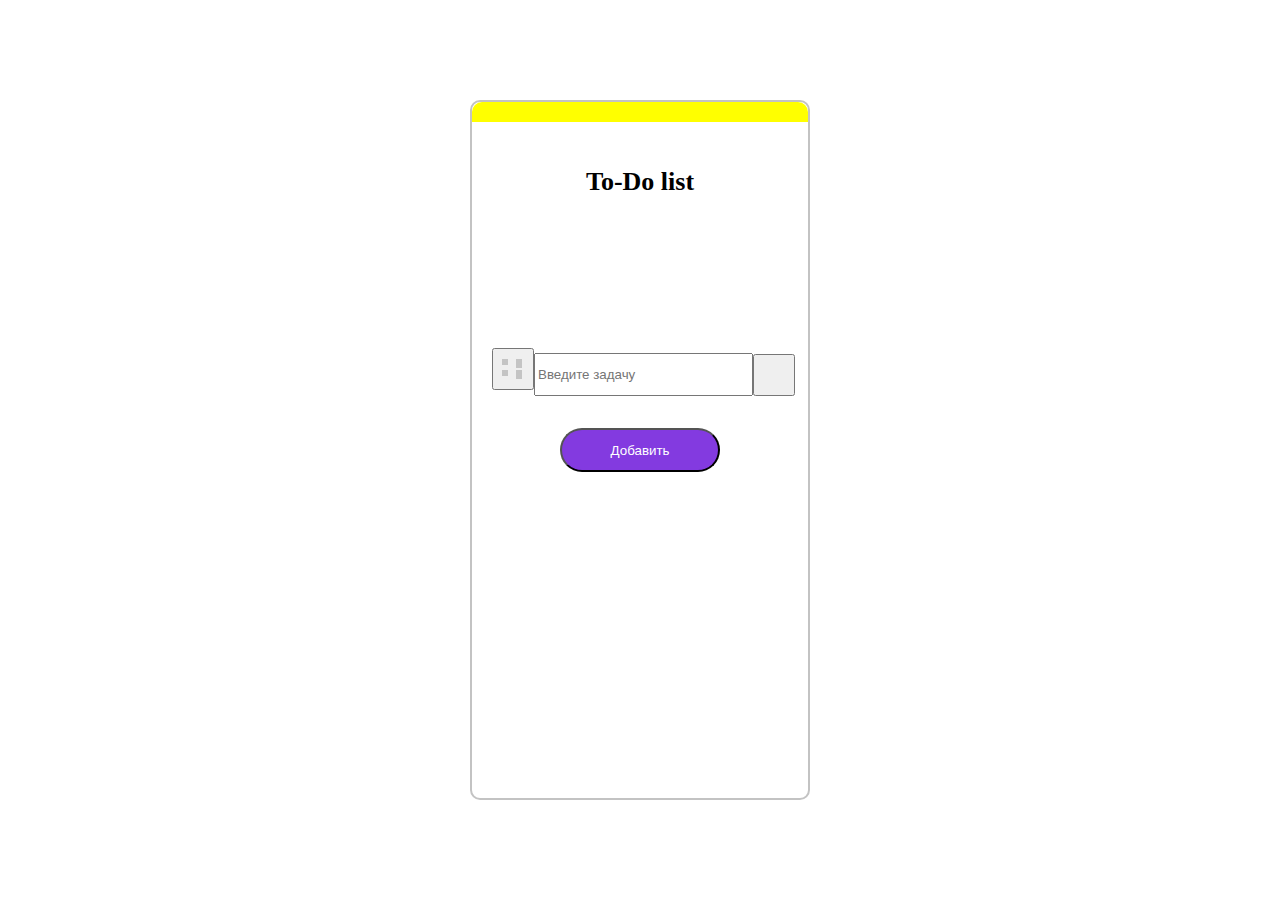
==== project.html @ 217b353e "try to positioning" ====
<!DOCTYPE html>
<html>
<head>
    <meta charset='utf-8'>
    <meta http-equiv='X-UA-Compatible' content='IE=edge'>
    <title>PROJECT</title>
    <meta name='viewport' content='width=device-width, initial-scale=1'>
       <link rel='stylesheet' type='text/css' media='screen' href='styles.css'>  
   
</head>
<body>
    <div class="block">
        <h1 class="header">To-Do list</h1>
    <div>   
    <button class="dragItem">
        <table id="Group">
            <tbody>
                <tr>
                    <td id="Ellipse2"></td>
                    <td id="Ellipse3"></td>
                </tr>
                <tr>
                    <td id="Ellipse5"></td>
                    <td id="Ellipse6"></td>
                </tr>
            </tbody>
        </table>
    </button>
    <input type="text" class="task" placeholder="Введите задачу">
    <button class="delItem"></button></div>
    <br>
    <button class="addButton">Добавить</button>
        
    </div>

    
  <script src='scripts.js'></script>
 </body>

</html>

 <!-- <div><main class="main">
            <table class="textArea">
                <tr>
                    <td><div id="Ellipse2"></div><div id="Ellipse3"></div><div id="Ellipse5"></div><div id="Ellipse6"></div></td>
                    <td>johnsmith@site.com</td>
                    <td>John Smith</td>
                  </tr>
              </table>
              <br> -->
---- styles.css ----
body {
     display:flex;
     justify-content: center;
     align-content: center;
     min-height: 100vh;
     margin: 0;
     padding-top: 100px;
     padding-bottom: 100px;
     box-sizing: border-box;
}

.block {

    width: 336px;
    /* height: 236px; */
    border: 2px solid #c3c3c3;
    border-radius: 10px;  
}
.header {
    border-top: 20px solid yellow;
    border-top-right-radius: 10px;
    border-top-left-radius: 10px;
    text-align: center;
    color:black;
    font-family: Roboto;
    font-size: 26px;
    font-weight: 900;
    line-height: 30px;
    letter-spacing: 0em;
    text-align: center;
    margin: 0;
    padding-top: 45px;
    padding-bottom: 157px;

}


.dragItem {
    /* display: inline; */
    width: 42px;
    height: 42px;
    position: relative;
    left: 20px;
    top: -6px;
}

.task {
    /* display: inline; */
    position: relative;
    width: 211px;
    height: 37px;
    left: 16px;
    top: -14px;
}

.delItem {
    /* display: inline; */
    position: relative;
    width: 42px;
    height: 42px;
    left: 12px;

}
/* .dragItem {
    Group 36
}

.addButton {
    /* box-sizing: content-box; */
    /* background-color:#9953F1;
    border-collapse:collapse;
    width: 42px;
    height: 12px;
    border-radius: 25px;
    font-family: Roboto;
    font-size: 14px;
    font-weight: 400;
    line-height: 16px;
    letter-spacing: 0em;
    padding-top: 175px;
    padding-bottom: 19px;
    */ 
    /* 
top: -951px
left: 144px */


  

.addButton {
    background-color: #833AE0;
    border-collapse: collapse;
    width: 160px;
    height: 44px;
    border-radius: 25px;
    font-family: 'Segoe UI', Tahoma, Geneva, Verdana, sans-serif;
    color: white;
    text-align: center;
    /* vertical-align: middle; */
    align-content: center;
    display: block;
    margin-left: auto;
    margin-right: auto;

}





#Group {
position: relative;
width: 24px;
height: 24px;
text-align: center;
/* left: 451px;
top: 363px; */

}

#Ellipse2 {
position: absolute;
width: 4px;
height: 4px;
/* left: 451px;
top: 363px; */
background: #C4C4C4;
/* left: 43px;
top: 131px; */
}


#Ellipse3 {
position: relative;
width: 4px;
height: 1px;
/* left: 451px; */
/* top: 371px; */

background: #C4C4C4;
}


#Ellipse5 {
position: absolute;
width: 4px;
height:4px;
/* left: 459px;
top: 363px; */

background: #C4C4C4;
}


#Ellipse6 {
position: relative;
width: 4px;
height: 1px;
/* left: 459px;
top: 371px; */

background: #C4C4C4;
}
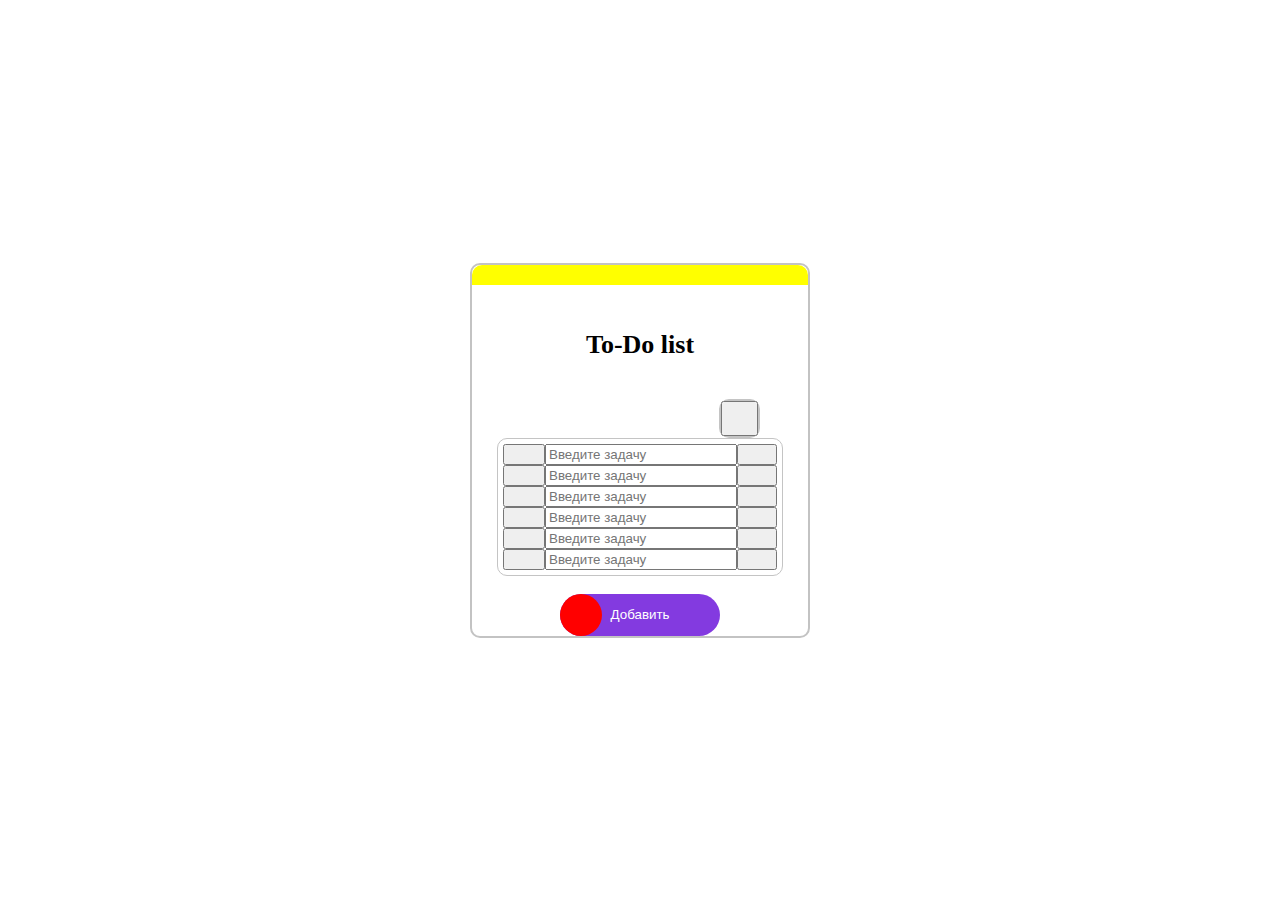
==== commit 5e120091: "Sort_item" ====
--- a/project.html
+++ b/project.html
@@ -11,41 +11,43 @@
 <body>
     <div class="block">
         <h1 class="header">To-Do list</h1>
-    <div>   
-    <button class="dragItem">
-        <table id="Group">
-            <tbody>
-                <tr>
-                    <td id="Ellipse2"></td>
-                    <td id="Ellipse3"></td>
-                </tr>
-                <tr>
-                    <td id="Ellipse5"></td>
-                    <td id="Ellipse6"></td>
-                </tr>
-            </tbody>
-        </table>
-    </button>
-    <input type="text" class="task" placeholder="Введите задачу">
-    <button class="delItem"></button></div>
-    <br>
-    <button class="addButton">Добавить</button>
-        
-    </div>
-
-    
+        <div class="sort-item"><button id="sort-item"></button></div>
+        <div class="wrapper">
+            <div class="row-item">
+            <button class="dragItem"></button>
+            <input class="task" type="text" placeholder="Введите задачу" />
+            <button class="delItem"></button>
+            </div>
+            <div class="row-item">
+            <button class="dragItem"></button>
+            <input class="task" type="text" placeholder="Введите задачу" />
+            <button class="delItem"></button>
+            </div>
+            <div class="row-item">
+            <button class="dragItem"></button>
+            <input class="task" type="text" placeholder="Введите задачу" />
+            <button class="delItem"></button>
+            </div>
+            <div class="row-item">
+            <button class="dragItem"></button>
+            <input class="task" type="text" placeholder="Введите задачу" />
+            <button class="delItem"></button>
+            </div>
+            <div class="row-item">
+            <button class="dragItem"></button>
+            <input class="task" type="text" placeholder="Введите задачу" />
+            <button class="delItem"></button>
+            </div>
+            <div class="row-item">
+            <button class="dragItem"></button>
+            <input class="task" type="text" placeholder="Введите задачу" />
+            <button class="delItem"></button>
+            </div>
+        </div>
+  
+        <button class="addButton">Добавить</button>
+    </div>    
   <script src='scripts.js'></script>
  </body>
 
-</html>
-
- <!-- <div><main class="main">
-            <table class="textArea">
-                <tr>
-                    <td><div id="Ellipse2"></div><div id="Ellipse3"></div><div id="Ellipse5"></div><div id="Ellipse6"></div></td>
-                    <td>johnsmith@site.com</td>
-                    <td>John Smith</td>
-                  </tr>
-              </table>
-              <br> -->
-              +</html>--- a/styles.css
+++ b/styles.css
@@ -1,21 +1,23 @@
 body {
-     display:flex;
-     justify-content: center;
-     align-content: center;
-     min-height: 100vh;
-     margin: 0;
-     padding-top: 100px;
-     padding-bottom: 100px;
-     box-sizing: border-box;
+    display:flex;
+    justify-content: center;
+    align-content: center;
+    min-height: 100vh;
+    margin: 0;
+    padding-top: 100px;
+    padding-bottom: 100px;
+    box-sizing: border-box;
+    align-items: center
 }
 
 .block {
-
     width: 336px;
     /* height: 236px; */
     border: 2px solid #c3c3c3;
     border-radius: 10px;  
-}
+    position: relative;
+ }
+
 .header {
     border-top: 20px solid yellow;
     border-top-right-radius: 10px;
@@ -30,62 +32,57 @@
     text-align: center;
     margin: 0;
     padding-top: 45px;
-    padding-bottom: 157px;
+    padding-bottom: 39px;
+ }
 
-}
+ .sort-item {
+    display: grid;
+    height: 35px;
+    border-radius: 10px;
+    border: 2px solid #C4C4C4;
+    margin-left: 247px;
+    margin-right: 48px;
+   
+    /* display: inline-block;
+    border: 2px solid #c3c3c3;
+    border-radius: 5px; 
+    width: 39px;
+    height: 39px;
+    position: absolute;
+    top: 92px;
+    right: 48px; */
+    
 
+ }
 
-.dragItem {
-    /* display: inline; */
-    width: 42px;
-    height: 42px;
-    position: relative;
-    left: 20px;
-    top: -6px;
-}
+ .wrapper {
+    border-radius: 10px;
+    border: 1px solid #C4C4C4;
+    padding: 5px;
+    margin-left: 25px;
+    margin-right: 25px;
+    margin-bottom: 18px;
+    max-height: 50vh;
+    overflow-y: scroll;
+ }
 
-.task {
-    /* display: inline; */
-    position: relative;
-    width: 211px;
-    height: 37px;
-    left: 16px;
-    top: -14px;
-}
+ .row-item {
+    display: grid;
+    grid-template-columns: 42px 1fr 40px;
+ }
+ 
+ .dragItem {
+    grid-column: 1/2;
+ }
 
-.delItem {
-    /* display: inline; */
-    position: relative;
-    width: 42px;
-    height: 42px;
-    left: 12px;
+ .task {
+    grid-column: 2/3;
+ }
 
-}
-/* .dragItem {
-    Group 36
-}
+ .delItem {
+    grid-column: 3/4;
+ }
 
-.addButton {
-    /* box-sizing: content-box; */
-    /* background-color:#9953F1;
-    border-collapse:collapse;
-    width: 42px;
-    height: 12px;
-    border-radius: 25px;
-    font-family: Roboto;
-    font-size: 14px;
-    font-weight: 400;
-    line-height: 16px;
-    letter-spacing: 0em;
-    padding-top: 175px;
-    padding-bottom: 19px;
-    */ 
-    /* 
-top: -951px
-left: 144px */
-
-
-  
 
 .addButton {
     background-color: #833AE0;
@@ -104,60 +101,32 @@
 
 }
 
-
-
-
-
-#Group {
-position: relative;
-width: 24px;
-height: 24px;
-text-align: center;
-/* left: 451px;
-top: 363px; */
-
-}
-
-#Ellipse2 {
-position: absolute;
-width: 4px;
-height: 4px;
-/* left: 451px;
-top: 363px; */
-background: #C4C4C4;
-/* left: 43px;
-top: 131px; */
-}
-
-
-#Ellipse3 {
-position: relative;
-width: 4px;
-height: 1px;
-/* left: 451px; */
-/* top: 371px; */
-
-background: #C4C4C4;
-}
-
-
-#Ellipse5 {
-position: absolute;
-width: 4px;
-height:4px;
-/* left: 459px;
-top: 363px; */
-
-background: #C4C4C4;
-}
-
-
-#Ellipse6 {
-position: relative;
-width: 4px;
-height: 1px;
-/* left: 459px;
-top: 371px; */
-
-background: #C4C4C4;
-}
+.addButton {
+    position: relative;
+    background-color: #833AE0;
+    border: none;
+    width: 160px;
+    height: 42px;
+    border-radius: 25px;
+    font-family: 'Segoe UI', Tahoma, Geneva, Verdana, sans-serif;
+    color: white;
+    text-align: center;
+    /* vertical-align: middle; */
+    align-content: center;
+    display: block;
+    margin-left: auto;
+    margin-right: auto;
+ }
+ 
+ .addButton::before {
+    content: '';
+    position: absolute;
+    left: 0;
+    top: 0;
+    display: flex;
+    background-color: red;
+    height: 42px;
+    width: 42px;
+    border-radius: 50%;
+ }
+ 
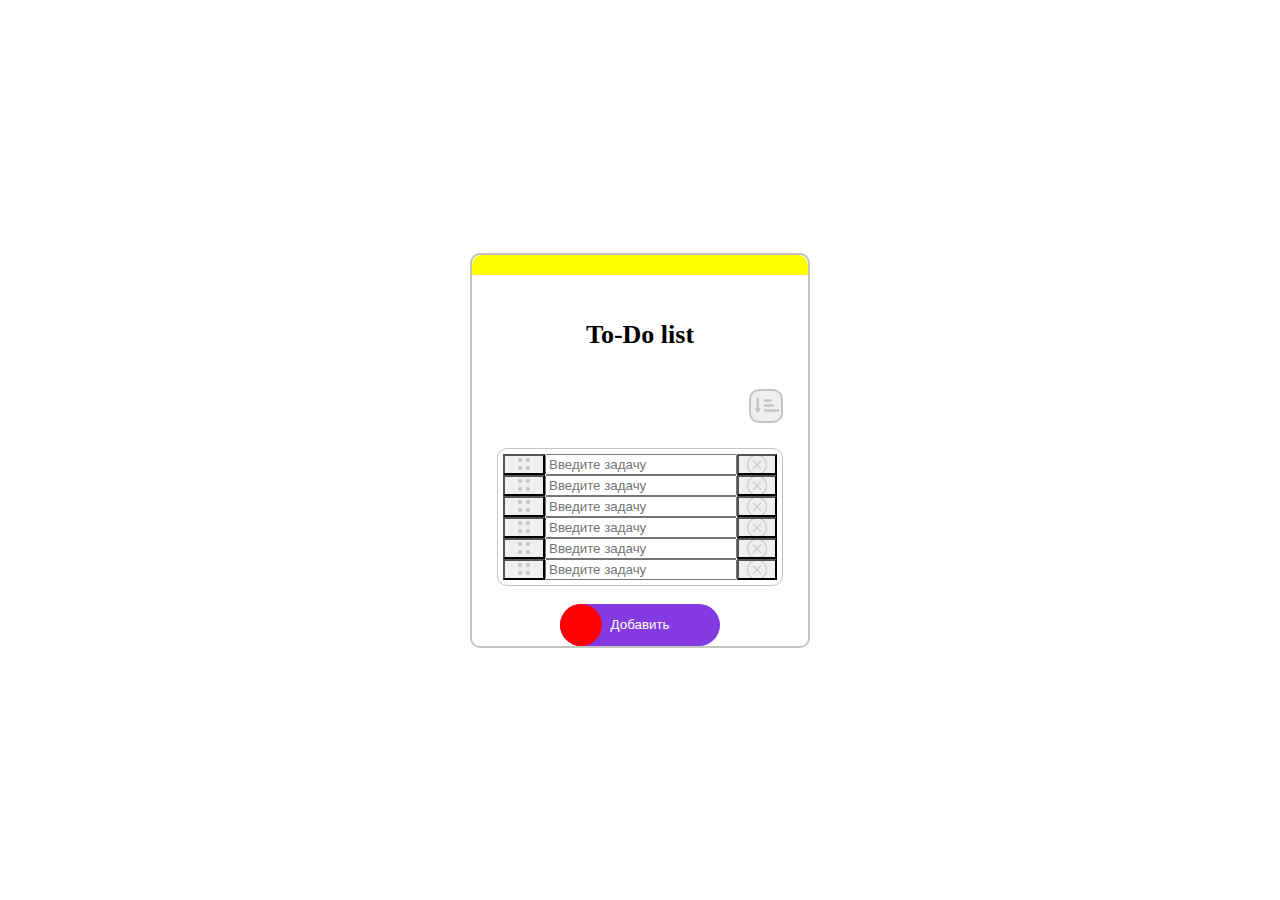
==== commit 8f23d6a0: "add svg icons" ====
--- a/project.html
+++ b/project.html
@@ -11,7 +11,7 @@
 <body>
     <div class="block">
         <h1 class="header">To-Do list</h1>
-        <div class="sort-item"><button id="sort-item"></button></div>
+        <div class="sort-item"><button class="sort-item-button"></button></div>
         <div class="wrapper">
             <div class="row-item">
             <button class="dragItem"></button>
--- a/styles.css
+++ b/styles.css
@@ -36,22 +36,23 @@
  }
 
  .sort-item {
-    display: grid;
-    height: 35px;
-    border-radius: 10px;
-    border: 2px solid #C4C4C4;
-    margin-left: 247px;
-    margin-right: 48px;
+    display: flex;
+    justify-content: flex-end;
+    margin-left: 25px;
+    margin-right: 25px;
+    margin-bottom: 25px;
+ }
    
-    /* display: inline-block;
-    border: 2px solid #c3c3c3;
-    border-radius: 5px; 
-    width: 39px;
-    height: 39px;
-    position: absolute;
-    top: 92px;
-    right: 48px; */
-    
+.sort-item-button {
+   min-height: 25px;
+   min-width: 25px;
+   padding: 15px;
+   border-radius: 10px;
+   border: 2px solid #C4C4C4;
+   background-image: url('./pictures/icon-sort.svg');
+   background-repeat: no-repeat;
+   background-position-x: center;
+   background-position-y: center;
 
  }
 
@@ -73,6 +74,11 @@
  
  .dragItem {
     grid-column: 1/2;
+    background-image: url('./pictures/drag-icon.svg');
+   background-repeat: no-repeat;
+   background-position-x: center;
+   background-position-y: center;
+
  }
 
  .task {
@@ -81,6 +87,11 @@
 
  .delItem {
     grid-column: 3/4;
+    background-image: url('./pictures/del-icon.svg');
+   background-repeat: no-repeat;
+   background-position-x: center;
+   background-position-y: center;
+
  }
 
 
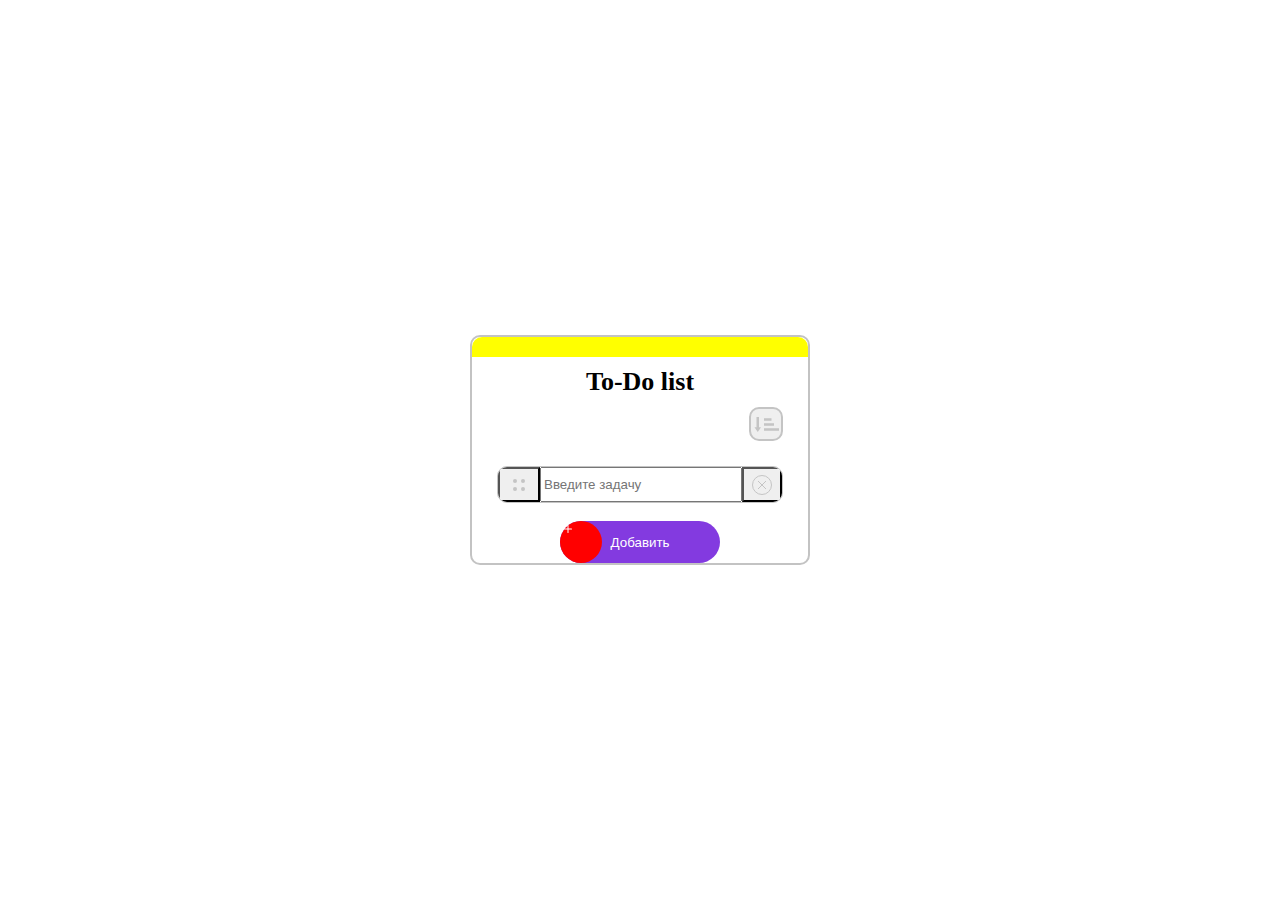
==== commit 50ef93a7: "correction" ====
--- a/project.html
+++ b/project.html
@@ -14,6 +14,11 @@
         <div class="sort-item"><button class="sort-item-button"></button></div>
         <div class="wrapper">
             <div class="row-item">
+            <button class="dragItem"></button>
+            <input class="task" type="text" placeholder="Введите задачу" />
+            <button class="delItem"></button>
+            </div>
+            <!-- <div class="row-item">
             <button class="dragItem"></button>
             <input class="task" type="text" placeholder="Введите задачу" />
             <button class="delItem"></button>
@@ -37,12 +42,7 @@
             <button class="dragItem"></button>
             <input class="task" type="text" placeholder="Введите задачу" />
             <button class="delItem"></button>
-            </div>
-            <div class="row-item">
-            <button class="dragItem"></button>
-            <input class="task" type="text" placeholder="Введите задачу" />
-            <button class="delItem"></button>
-            </div>
+            </div> -->
         </div>
   
         <button class="addButton">Добавить</button>
--- a/styles.css
+++ b/styles.css
@@ -31,8 +31,9 @@
     letter-spacing: 0em;
     text-align: center;
     margin: 0;
-    padding-top: 45px;
-    padding-bottom: 39px;
+    padding: 10px;
+    /* padding-top: 45px;
+    padding-bottom: 39px; */
  }
 
  .sort-item {
@@ -59,7 +60,7 @@
  .wrapper {
     border-radius: 10px;
     border: 1px solid #C4C4C4;
-    padding: 5px;
+    padding: 0px;
     margin-left: 25px;
     margin-right: 25px;
     margin-bottom: 18px;
@@ -70,6 +71,8 @@
  .row-item {
     display: grid;
     grid-template-columns: 42px 1fr 40px;
+    min-height: 35px;
+    border-radius: 10px;
  }
  
  .dragItem {
@@ -96,25 +99,9 @@
 
 
 .addButton {
-    background-color: #833AE0;
-    border-collapse: collapse;
-    width: 160px;
-    height: 44px;
-    border-radius: 25px;
-    font-family: 'Segoe UI', Tahoma, Geneva, Verdana, sans-serif;
-    color: white;
-    text-align: center;
-    /* vertical-align: middle; */
-    align-content: center;
-    display: block;
-    margin-left: auto;
-    margin-right: auto;
-
-}
-
-.addButton {
     position: relative;
-    background-color: #833AE0;
+    padding: 10px;
+     background-color: #833AE0;
     border: none;
     width: 160px;
     height: 42px;
@@ -130,7 +117,7 @@
  }
  
  .addButton::before {
-    content: '';
+    content: url('./pictures/add-icon.svg');
     position: absolute;
     left: 0;
     top: 0;
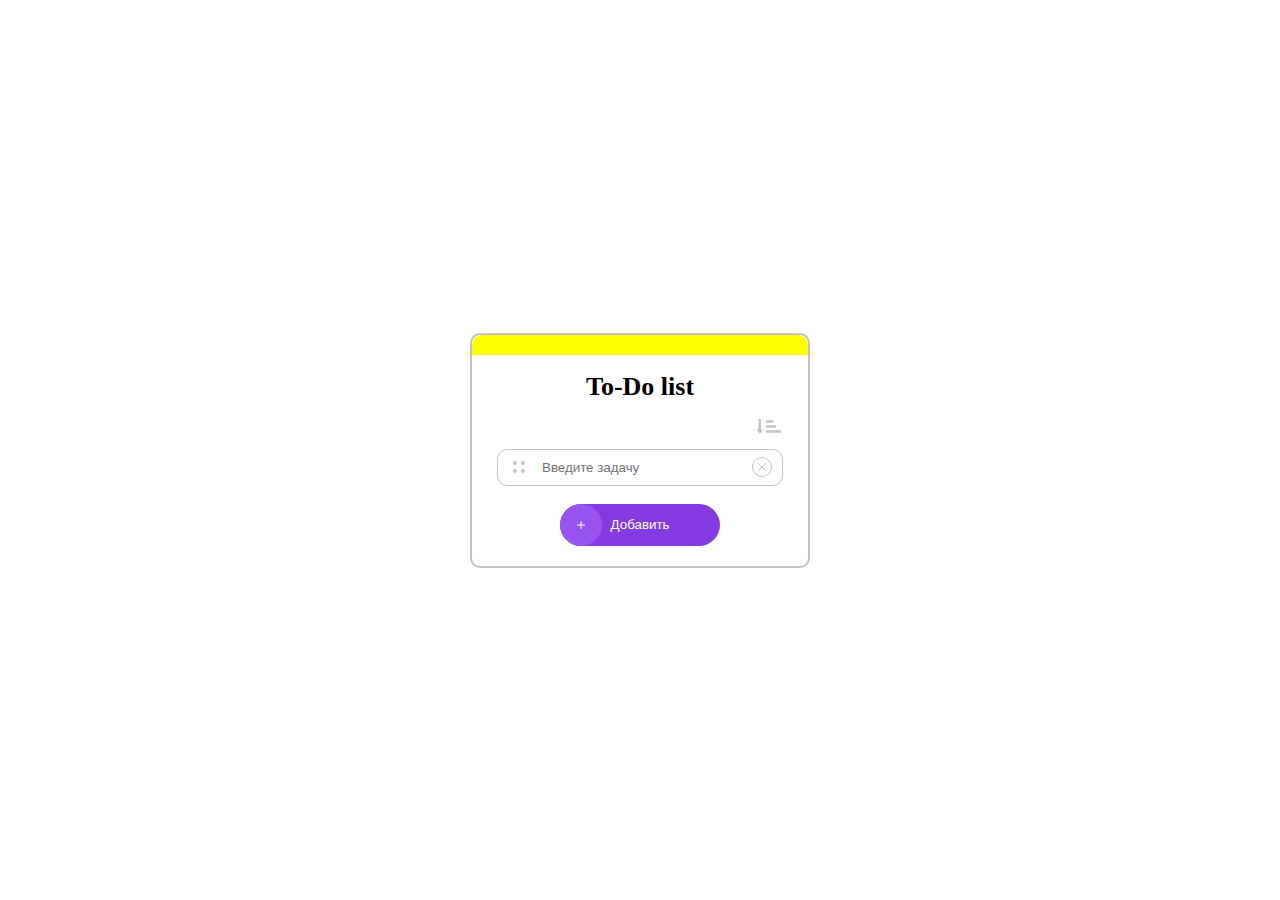
==== commit b97f690b: "first_attempts" ====
--- a/project.html
+++ b/project.html
@@ -13,36 +13,11 @@
         <h1 class="header">To-Do list</h1>
         <div class="sort-item"><button class="sort-item-button"></button></div>
         <div class="wrapper">
-            <div class="row-item">
-            <button class="dragItem"></button>
-            <input class="task" type="text" placeholder="Введите задачу" />
-            <button class="delItem"></button>
+            <div class="row-item" id="rowItem">
+            <button class="dragItem" id="dragItem"></button>
+            <input class="task" type="text" placeholder="Введите задачу"/>
+            <button class="delItem" id="delItem"></button>
             </div>
-            <!-- <div class="row-item">
-            <button class="dragItem"></button>
-            <input class="task" type="text" placeholder="Введите задачу" />
-            <button class="delItem"></button>
-            </div>
-            <div class="row-item">
-            <button class="dragItem"></button>
-            <input class="task" type="text" placeholder="Введите задачу" />
-            <button class="delItem"></button>
-            </div>
-            <div class="row-item">
-            <button class="dragItem"></button>
-            <input class="task" type="text" placeholder="Введите задачу" />
-            <button class="delItem"></button>
-            </div>
-            <div class="row-item">
-            <button class="dragItem"></button>
-            <input class="task" type="text" placeholder="Введите задачу" />
-            <button class="delItem"></button>
-            </div>
-            <div class="row-item">
-            <button class="dragItem"></button>
-            <input class="task" type="text" placeholder="Введите задачу" />
-            <button class="delItem"></button>
-            </div> -->
         </div>
   
         <button class="addButton">Добавить</button>
--- a/styles.css
+++ b/styles.css
@@ -32,8 +32,7 @@
     text-align: center;
     margin: 0;
     padding: 10px;
-    /* padding-top: 45px;
-    padding-bottom: 39px; */
+    padding-top: 17px;
  }
 
  .sort-item {
@@ -41,20 +40,20 @@
     justify-content: flex-end;
     margin-left: 25px;
     margin-right: 25px;
-    margin-bottom: 25px;
+    margin-bottom: 7px;
+   
  }
    
 .sort-item-button {
    min-height: 25px;
    min-width: 25px;
    padding: 15px;
-   border-radius: 10px;
-   border: 2px solid #C4C4C4;
    background-image: url('./pictures/icon-sort.svg');
    background-repeat: no-repeat;
    background-position-x: center;
    background-position-y: center;
-
+   background-color: transparent;
+   border: none;
  }
 
  .wrapper {
@@ -65,7 +64,8 @@
     margin-right: 25px;
     margin-bottom: 18px;
     max-height: 50vh;
-    overflow-y: scroll;
+    overflow-y: auto;
+
  }
 
  .row-item {
@@ -73,6 +73,7 @@
     grid-template-columns: 42px 1fr 40px;
     min-height: 35px;
     border-radius: 10px;
+    background-color: transparent;
  }
  
  .dragItem {
@@ -81,11 +82,15 @@
    background-repeat: no-repeat;
    background-position-x: center;
    background-position-y: center;
+   background-color: transparent;
+   border: none;
 
  }
 
  .task {
     grid-column: 2/3;
+    background-color: transparent;
+    border: none;
  }
 
  .delItem {
@@ -94,6 +99,8 @@
    background-repeat: no-repeat;
    background-position-x: center;
    background-position-y: center;
+   background-color: transparent;
+   border: none;
 
  }
 
@@ -114,15 +121,19 @@
     display: block;
     margin-left: auto;
     margin-right: auto;
+    margin-bottom: 20px;
  }
  
  .addButton::before {
-    content: url('./pictures/add-icon.svg');
+    content: '';
+    background-image: url('./pictures/add-icon.svg');
+    background-repeat: no-repeat;
+    background-position: center center;
     position: absolute;
     left: 0;
     top: 0;
     display: flex;
-    background-color: red;
+    background-color: rgba(153, 83, 241, 1);
     height: 42px;
     width: 42px;
     border-radius: 50%;
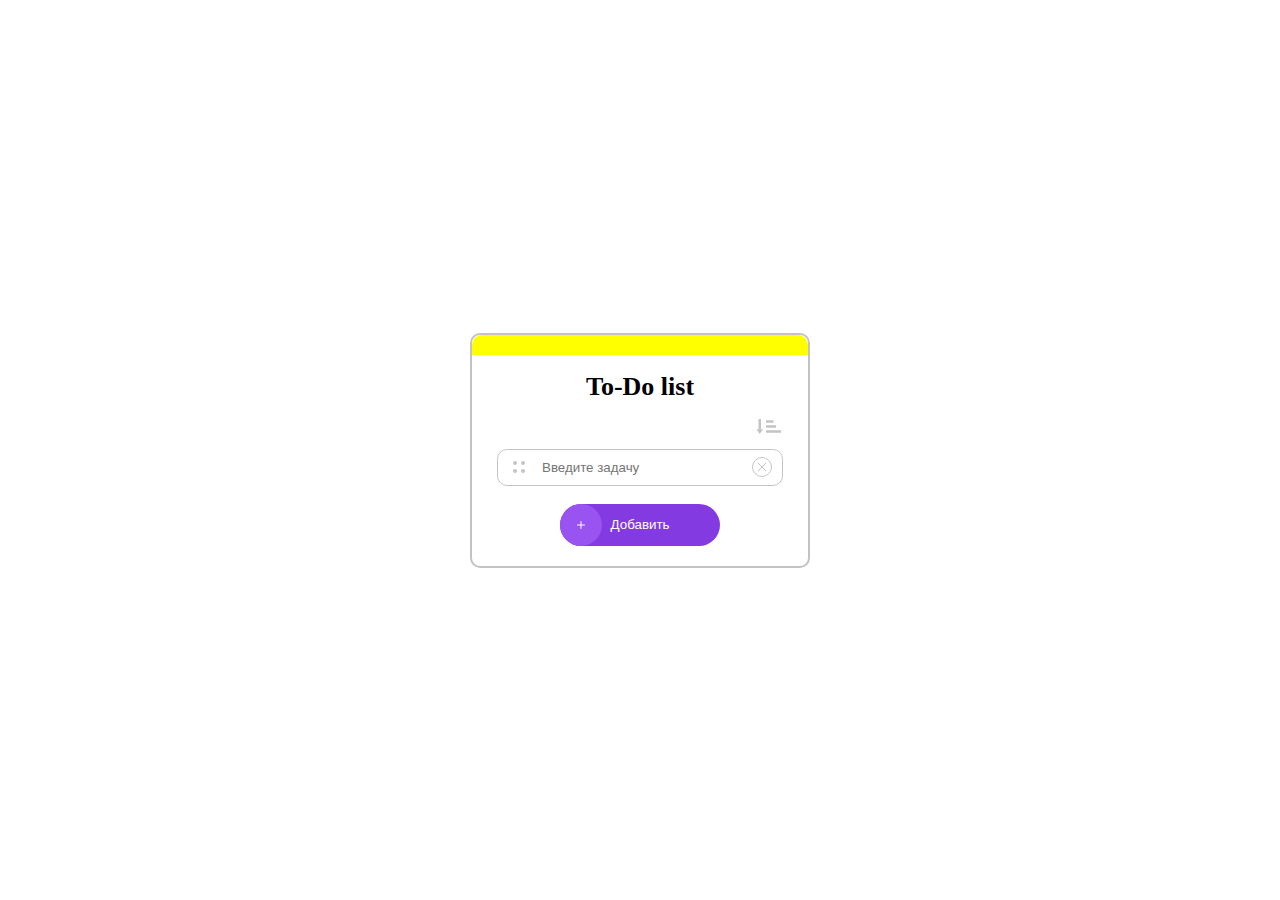
==== commit cbc0d24d: "sortItemSetup" ====
--- a/project.html
+++ b/project.html
@@ -12,15 +12,34 @@
     <div class="block">
         <h1 class="header">To-Do list</h1>
         <div class="sort-item"><button class="sort-item-button"></button></div>
-        <div class="wrapper">
+        <div class="wrapper" id="wrapper">
             <div class="row-item" id="rowItem">
             <button class="dragItem" id="dragItem"></button>
             <input class="task" type="text" placeholder="Введите задачу"/>
             <button class="delItem" id="delItem"></button>
             </div>
+
+                <!-- <div class="row-item" id="rowItem">
+                <button class="dragItem" id="dragItem"></button>
+                <input class="task" type="text" placeholder="Введите задачу"/>
+                <button class="delItem" id="delItem"></button>
+                </div>
+
+                <div class="row-item" id="rowItem">
+                    <button class="dragItem" id="dragItem"></button>
+                    <input class="task" type="text" placeholder="Введите задачу"/>
+                    <button class="delItem" id="delItem"></button>
+                </div>
+
+
+                    <div class="row-item" id="rowItem">
+                        <button class="dragItem" id="dragItem"></button>
+                        <input class="task" type="text" placeholder="Введите задачу"/>
+                        <button class="delItem" id="delItem"></button>
+            </div> -->
         </div>
   
-        <button class="addButton">Добавить</button>
+        <div><button class="addButton">Добавить</button></div>
     </div>    
   <script src='scripts.js'></script>
  </body>
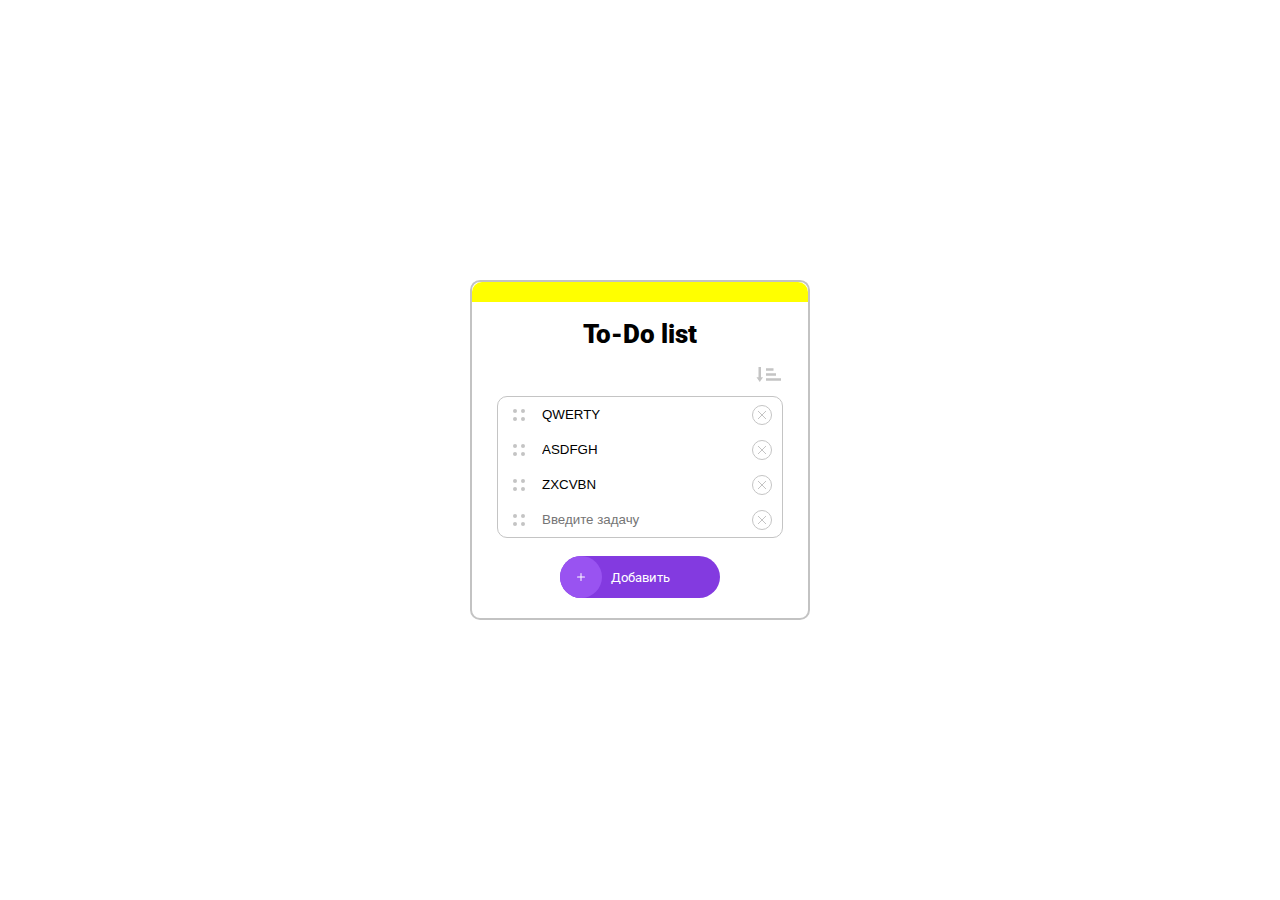
==== commit 81b5229c: "CYCLE_ATTEMPTS" ====
--- a/project.html
+++ b/project.html
@@ -5,7 +5,10 @@
     <meta http-equiv='X-UA-Compatible' content='IE=edge'>
     <title>PROJECT</title>
     <meta name='viewport' content='width=device-width, initial-scale=1'>
-       <link rel='stylesheet' type='text/css' media='screen' href='styles.css'>  
+    <link rel="preconnect" href="https://fonts.googleapis.com">
+    <link rel="preconnect" href="https://fonts.gstatic.com" crossorigin>
+    <link href="https://fonts.googleapis.com/css2?family=Roboto:ital,wght@0,100;0,300;0,500;0,700;1,100;1,300;1,400;1,500;1,700;1,900&display=swap" rel="stylesheet">
+    <link rel='stylesheet' type='text/css' media='screen' href='styles.css'>  
    
 </head>
 <body>
@@ -13,18 +16,20 @@
         <h1 class="header">To-Do list</h1>
         <div class="sort-item"><button class="sort-item-button"></button></div>
         <div class="wrapper" id="wrapper">
+
+            <div class="row-item"> <button class="dragItem"> </button> <input class="task" type="text" value="QWERTY"/> 
+                <button class="delItem" id="delItem"></button> 
+            </div>
+            <div class="row-item"> <button class="dragItem"></button> <input class="task" type="text" value="ASDFGH"/> <button class="delItem" id="delItem"></button> </div>
+            <div class="row-item"> <button class="dragItem"></button> <input class="task" type="text" value="ZXCVBN"/> <button class="delItem" id="delItem"></button> </div>
             <div class="row-item" id="rowItem">
             <button class="dragItem" id="dragItem"></button>
             <input class="task" type="text" placeholder="Введите задачу"/>
             <button class="delItem" id="delItem"></button>
             </div>
 
-                <!-- <div class="row-item" id="rowItem">
-                <button class="dragItem" id="dragItem"></button>
-                <input class="task" type="text" placeholder="Введите задачу"/>
-                <button class="delItem" id="delItem"></button>
-                </div>
-
+                
+<!-- 
                 <div class="row-item" id="rowItem">
                     <button class="dragItem" id="dragItem"></button>
                     <input class="task" type="text" placeholder="Введите задачу"/>
--- a/styles.css
+++ b/styles.css
@@ -7,7 +7,9 @@
     padding-top: 100px;
     padding-bottom: 100px;
     box-sizing: border-box;
-    align-items: center
+    align-items: center;
+    font-family: 'Roboto', sans-serif;
+
 }
 
 .block {
@@ -16,6 +18,7 @@
     border: 2px solid #c3c3c3;
     border-radius: 10px;  
     position: relative;
+    font-size: 900;
  }
 
 .header {
@@ -24,7 +27,7 @@
     border-top-left-radius: 10px;
     text-align: center;
     color:black;
-    font-family: Roboto;
+    font-family: 'Roboto', sans-serif;
     font-size: 26px;
     font-weight: 900;
     line-height: 30px;
@@ -113,7 +116,8 @@
     width: 160px;
     height: 42px;
     border-radius: 25px;
-    font-family: 'Segoe UI', Tahoma, Geneva, Verdana, sans-serif;
+    font-family: 'Roboto', sans-serif;
+   font-size: 400;
     color: white;
     text-align: center;
     /* vertical-align: middle; */
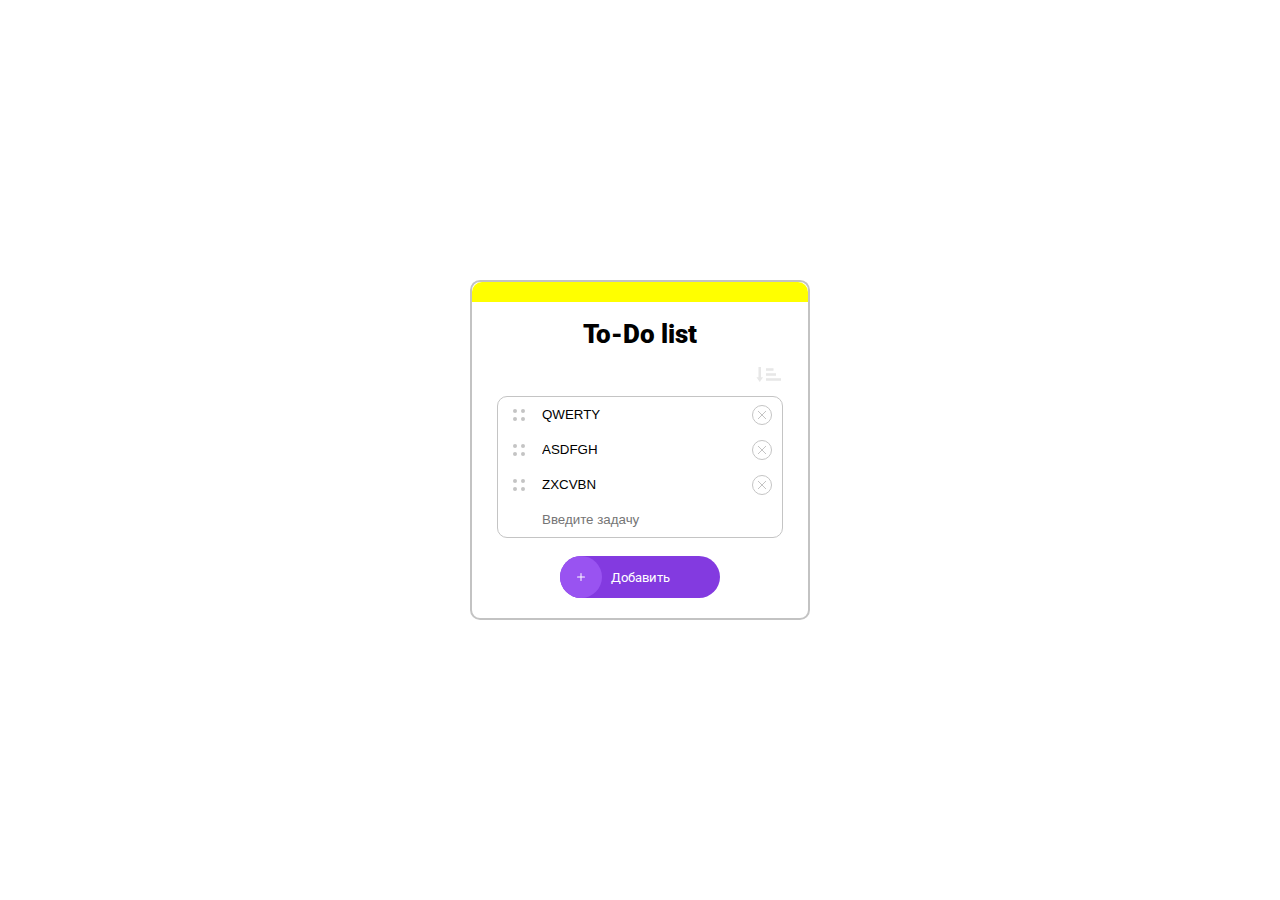
==== commit a3f9be77: "Add files via upload" ====
--- a/project.html
+++ b/project.html
@@ -1,52 +1,39 @@
-<!DOCTYPE html>
-<html>
-<head>
-    <meta charset='utf-8'>
-    <meta http-equiv='X-UA-Compatible' content='IE=edge'>
-    <title>PROJECT</title>
-    <meta name='viewport' content='width=device-width, initial-scale=1'>
-    <link rel="preconnect" href="https://fonts.googleapis.com">
-    <link rel="preconnect" href="https://fonts.gstatic.com" crossorigin>
-    <link href="https://fonts.googleapis.com/css2?family=Roboto:ital,wght@0,100;0,300;0,500;0,700;1,100;1,300;1,400;1,500;1,700;1,900&display=swap" rel="stylesheet">
-    <link rel='stylesheet' type='text/css' media='screen' href='styles.css'>  
-   
-</head>
-<body>
-    <div class="block">
-        <h1 class="header">To-Do list</h1>
-        <div class="sort-item"><button class="sort-item-button"></button></div>
-        <div class="wrapper" id="wrapper">
-
-            <div class="row-item"> <button class="dragItem"> </button> <input class="task" type="text" value="QWERTY"/> 
-                <button class="delItem" id="delItem"></button> 
-            </div>
-            <div class="row-item"> <button class="dragItem"></button> <input class="task" type="text" value="ASDFGH"/> <button class="delItem" id="delItem"></button> </div>
-            <div class="row-item"> <button class="dragItem"></button> <input class="task" type="text" value="ZXCVBN"/> <button class="delItem" id="delItem"></button> </div>
-            <div class="row-item" id="rowItem">
-            <button class="dragItem" id="dragItem"></button>
-            <input class="task" type="text" placeholder="Введите задачу"/>
-            <button class="delItem" id="delItem"></button>
-            </div>
-
-                
-<!-- 
-                <div class="row-item" id="rowItem">
-                    <button class="dragItem" id="dragItem"></button>
-                    <input class="task" type="text" placeholder="Введите задачу"/>
-                    <button class="delItem" id="delItem"></button>
-                </div>
-
-
-                    <div class="row-item" id="rowItem">
-                        <button class="dragItem" id="dragItem"></button>
-                        <input class="task" type="text" placeholder="Введите задачу"/>
-                        <button class="delItem" id="delItem"></button>
-            </div> -->
-        </div>
-  
-        <div><button class="addButton">Добавить</button></div>
-    </div>    
-  <script src='scripts.js'></script>
- </body>
-
+<!DOCTYPE html>
+<html>
+<head>
+    <meta charset='utf-8'>
+    <meta http-equiv='X-UA-Compatible' content='IE=edge'>
+    <title>PROJECT</title>
+    <meta name='viewport' content='width=device-width, initial-scale=1'>
+    <link rel="preconnect" href="https://fonts.googleapis.com">
+    <link rel="preconnect" href="https://fonts.gstatic.com" crossorigin>
+    <link href="https://fonts.googleapis.com/css2?family=Roboto:ital,wght@0,100;0,300;0,500;0,700;1,100;1,300;1,400;1,500;1,700;1,900&display=swap" rel="stylesheet">
+    <link rel='stylesheet' type='text/css' media='screen' href='styles.css'>  
+   
+</head>
+<body>
+    <div class="block">
+        <h1 class="header">To-Do list</h1>
+        <div class="sortItem"><button class="sortItemButton "></button></div>
+        <div class="wrapper" id="wrapper">
+
+            <div class="rowItem"> <button class="dragItem"> </button> <input class="task" type="text" value="QWERTY"/> 
+                <button class="delItem" id="delItem"></button> 
+            </div>
+            <div class="rowItem"> <button class="dragItem"></button> <input class="task" type="text" value="ASDFGH"/> <button class="delItem" id="delItem"></button> </div>
+            <div class="rowItem"> <button class="dragItem"></button> <input class="task" type="text" value="ZXCVBN"/> <button class="delItem" id="delItem"></button> </div>
+            <div class="rowItem" id="rowItem">
+            <button class="dragItem" id="dragItem"></button>
+            <input class="task" type="text" placeholder="Введите задачу"/>
+            <button class="delItem" id="delItem"></button>
+            </div>
+
+
+        </div>
+  
+        <div><button class="addButton">Добавить</button></div>
+    </div>    
+  <script src='scripts.js'></script>
+ </body>
+
 </html>--- a/styles.css
+++ b/styles.css
@@ -1,145 +1,172 @@
-body {
-    display:flex;
-    justify-content: center;
-    align-content: center;
-    min-height: 100vh;
-    margin: 0;
-    padding-top: 100px;
-    padding-bottom: 100px;
-    box-sizing: border-box;
-    align-items: center;
-    font-family: 'Roboto', sans-serif;
-
-}
-
-.block {
-    width: 336px;
-    /* height: 236px; */
-    border: 2px solid #c3c3c3;
-    border-radius: 10px;  
-    position: relative;
-    font-size: 900;
- }
-
-.header {
-    border-top: 20px solid yellow;
-    border-top-right-radius: 10px;
-    border-top-left-radius: 10px;
-    text-align: center;
-    color:black;
-    font-family: 'Roboto', sans-serif;
-    font-size: 26px;
-    font-weight: 900;
-    line-height: 30px;
-    letter-spacing: 0em;
-    text-align: center;
-    margin: 0;
-    padding: 10px;
-    padding-top: 17px;
- }
-
- .sort-item {
-    display: flex;
-    justify-content: flex-end;
-    margin-left: 25px;
-    margin-right: 25px;
-    margin-bottom: 7px;
-   
- }
-   
-.sort-item-button {
-   min-height: 25px;
-   min-width: 25px;
-   padding: 15px;
-   background-image: url('./pictures/icon-sort.svg');
-   background-repeat: no-repeat;
-   background-position-x: center;
-   background-position-y: center;
-   background-color: transparent;
-   border: none;
- }
-
- .wrapper {
-    border-radius: 10px;
-    border: 1px solid #C4C4C4;
-    padding: 0px;
-    margin-left: 25px;
-    margin-right: 25px;
-    margin-bottom: 18px;
-    max-height: 50vh;
-    overflow-y: auto;
-
- }
-
- .row-item {
-    display: grid;
-    grid-template-columns: 42px 1fr 40px;
-    min-height: 35px;
-    border-radius: 10px;
-    background-color: transparent;
- }
- 
- .dragItem {
-    grid-column: 1/2;
-    background-image: url('./pictures/drag-icon.svg');
-   background-repeat: no-repeat;
-   background-position-x: center;
-   background-position-y: center;
-   background-color: transparent;
-   border: none;
-
- }
-
- .task {
-    grid-column: 2/3;
-    background-color: transparent;
-    border: none;
- }
-
- .delItem {
-    grid-column: 3/4;
-    background-image: url('./pictures/del-icon.svg');
-   background-repeat: no-repeat;
-   background-position-x: center;
-   background-position-y: center;
-   background-color: transparent;
-   border: none;
-
- }
-
-
-.addButton {
-    position: relative;
-    padding: 10px;
-     background-color: #833AE0;
-    border: none;
-    width: 160px;
-    height: 42px;
-    border-radius: 25px;
-    font-family: 'Roboto', sans-serif;
-   font-size: 400;
-    color: white;
-    text-align: center;
-    /* vertical-align: middle; */
-    align-content: center;
-    display: block;
-    margin-left: auto;
-    margin-right: auto;
-    margin-bottom: 20px;
- }
- 
- .addButton::before {
-    content: '';
-    background-image: url('./pictures/add-icon.svg');
-    background-repeat: no-repeat;
-    background-position: center center;
-    position: absolute;
-    left: 0;
-    top: 0;
-    display: flex;
-    background-color: rgba(153, 83, 241, 1);
-    height: 42px;
-    width: 42px;
-    border-radius: 50%;
- }
- 
+body {
+    display:flex;
+    justify-content: center;
+    align-content: center;
+    min-height: 100vh;
+    margin: 0;
+    padding-top: 100px;
+    padding-bottom: 100px;
+    box-sizing: border-box;
+    align-items: center;
+    font-family: 'Roboto', sans-serif;
+
+}
+
+.block {
+    width: 336px;
+    /* height: 236px; */
+    border: 2px solid #c3c3c3;
+    border-radius: 10px;  
+    position: relative;
+    font-size: 900;
+ }
+
+.header {
+    border-top: 20px solid yellow;
+    border-top-right-radius: 10px;
+    border-top-left-radius: 10px;
+    text-align: center;
+    color:black;
+    font-family: 'Roboto', sans-serif;
+    font-size: 26px;
+    font-weight: 900;
+    line-height: 30px;
+    letter-spacing: 0em;
+    text-align: center;
+    margin: 0;
+    padding: 10px;
+    padding-top: 17px;
+ }
+
+ .sortItem {
+    display: flex;
+    justify-content: flex-end;
+    margin-left: 25px;
+    margin-right: 25px;
+    margin-bottom: 7px;
+   
+ }
+   
+.sortItemButton {
+   min-height: 25px;
+   min-width: 25px;
+   padding: 15px;
+   background-image: url('./pictures/icon-sort.svg');
+   background-repeat: no-repeat;
+   background-position-x: center;
+   background-position-y: center;
+   background-color: transparent;
+   border: none;
+   opacity: 0.4;
+ }
+
+ .sortItemButton:hover {
+   opacity: 1; 
+ }
+
+ .sortItemButton.reverse {
+   background-image: url('./pictures/icon-sort-reverse.svg');
+
+ }
+
+
+ .wrapper {
+    border-radius: 10px;
+    border: 1px solid #C4C4C4;
+    padding: 0px;
+    margin-left: 25px;
+    margin-right: 25px;
+    margin-bottom: 18px;
+    max-height: 50vh;
+    overflow-y: auto;
+
+ }
+
+ .rowItem {
+    display: grid;
+    grid-template-columns: 42px 1fr 40px;
+    min-height: 35px;
+    border-radius: 10px;
+    background-color: transparent;
+ }
+ 
+ .rowItem:last-child .dragItem, 
+ .rowItem:last-child .delItem {
+ /* background-color: red; */
+  display: none;
+ }
+
+ .dragItem {
+    grid-column: 1/2;
+    background-image: url('./pictures/drag-icon.svg');
+   background-repeat: no-repeat;
+   background-position-x: center;
+   background-position-y: center;
+   background-color: transparent;
+   border: none;
+   opacity:1;
+
+ }
+
+ .dragItem:last-child {
+   opacity:0;
+ }
+ 
+ .task {
+    grid-column: 2/3;
+    background-color: transparent;
+    border: none;
+ }
+
+ .delItem {
+    grid-column: 3/4;
+    background-image: url('./pictures/del-icon.svg');
+   background-repeat: no-repeat;
+   background-position-x: center;
+   background-position-y: center;
+   background-color: transparent;
+   border: none;
+   cursor: pointer;
+   opacity:1;
+
+ }
+
+ .delItem:hover {
+   background-image: url('./pictures/del-icon-hover.svg');
+ }
+
+.addButton {
+    position: relative;
+    padding: 10px;
+     background-color: #833AE0;
+    border: none;
+    width: 160px;
+    height: 42px;
+    border-radius: 25px;
+    font-family: 'Roboto', sans-serif;
+   font-size: 400;
+    color: white;
+    text-align: center;
+    /* vertical-align: middle; */
+    align-content: center;
+    display: block;
+    margin-left: auto;
+    margin-right: auto;
+    margin-bottom: 20px;
+ }
+ 
+ .addButton::before {
+    content: '';
+    background-image: url('./pictures/add-icon.svg');
+    background-repeat: no-repeat;
+    background-position: center center;
+    position: absolute;
+    left: 0;
+    top: 0;
+    display: flex;
+    background-color: rgba(153, 83, 241, 1);
+    height: 42px;
+    width: 42px;
+    border-radius: 50%;
+ }
+ 
